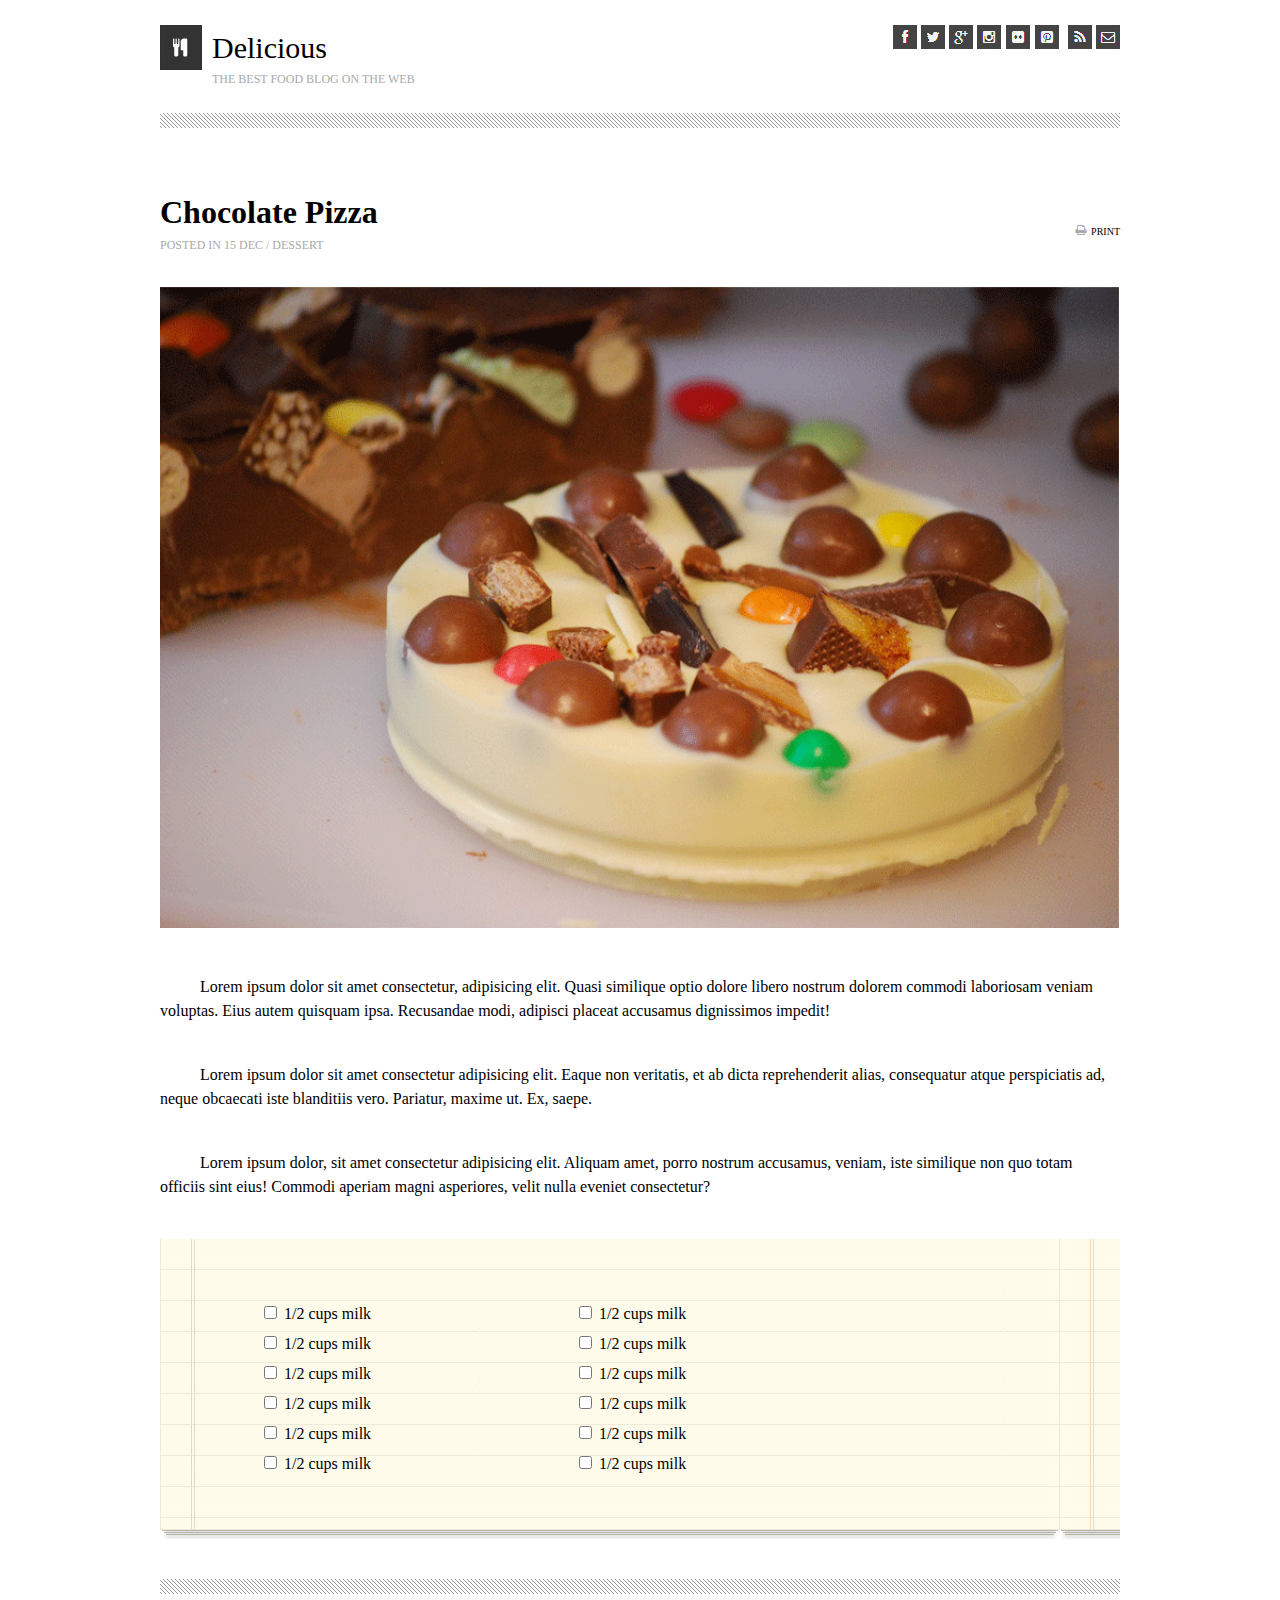
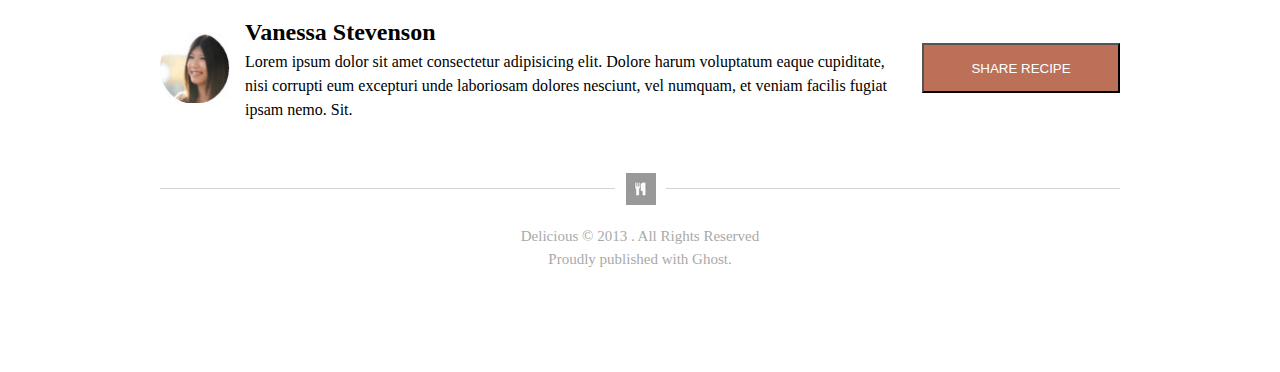
==== index.html @ af015dd7 "change the location of index.html file" ====
<!DOCTYPE html>
<html lang="en">
  <head>
    <meta charset="UTF-8" />
    <meta http-equiv="X-UA-Compatible" content="IE=edge" />
    <meta name="viewport" content="width=device-width, initial-scale=1.0" />
    <link rel="stylesheet" href="/css/styles.css">
    <title>Document</title>
  </head>
  <body>
    <header>
      <div class="header_left">
        <img src="/assets/img/logo.png" alt="" />
        <div class="header_text">
          <p>Delicious</p>
          <p>THE BEST FOOD BLOG ON THE WEB</p>
        </div>
      </div>
      <div class="social_container">
        <img src="/assets/img/fb-icon.png" alt="" />
        <img src="/assets/img/twit-icon.png" alt="" />
        <img src="/assets/img/gp-icon.png" alt="" />
        <img src="/assets/img/insta-icon.png" alt="" />
        <img src="/assets/img/flic-icon.png" alt="" />
        <img src="/assets/img/pint-icon.png" alt="" />
        <img class="rss_icon" src="/assets/img/rss-icon.png" alt="" />
        <img src="/assets/img/mail-icon.png" alt="" />
      </div>
    </header>
    <main>
      <div class="dashed_line"></div>
      <div class="main_header">
        <div class="main_title_container">
          <h1>Chocolate Pizza</h1>
          <p>POSTED IN 15 DEC / DESSERT</p>
        </div>
        <div class="print_container">
          <img src="/assets/img/print-icon.png" alt="" />
          <p>PRINT</p>
        </div>
      </div>
      <img class="hero_image" src="/assets/img/choco-pizza.png" alt="" />
      <div class="p_containers">
        <p>
          Lorem ipsum dolor sit amet consectetur, adipisicing elit. Quasi
          similique optio dolore libero nostrum dolorem commodi laboriosam
          veniam voluptas. Eius autem quisquam ipsa. Recusandae modi, adipisci
          placeat accusamus dignissimos impedit!
        </p>
        <p>
          Lorem ipsum dolor sit amet consectetur adipisicing elit. Eaque non
          veritatis, et ab dicta reprehenderit alias, consequatur atque
          perspiciatis ad, neque obcaecati iste blanditiis vero. Pariatur,
          maxime ut. Ex, saepe.
        </p>
        <p>
          Lorem ipsum dolor, sit amet consectetur adipisicing elit. Aliquam
          amet, porro nostrum accusamus, veniam, iste similique non quo totam
          officiis sint eius! Commodi aperiam magni asperiores, velit nulla
          eveniet consectetur?
        </p>
      </div>
      <div class="menu_list">
        <div>
            <div class="input_container">
                <input type="checkbox" name="" />
                <label>1/2 cups milk</label>
            </div>

            <div class="input_container">
                <input type="checkbox" name="" />
                <label>1/2 cups milk</label>
            </div>

            <div class="input_container">
                <input type="checkbox" name="" />
                <label>1/2 cups milk</label>
            </div>

            <div class="input_container">
                <input type="checkbox" name="" />
                <label>1/2 cups milk</label>
            </div>

            <div class="input_container">
                <input type="checkbox" name="" />
                <label>1/2 cups milk</label>
            </div>

            <div class="input_container">
                <input type="checkbox" name="" />
                <label>1/2 cups milk</label>
            </div>
        
        </div>
        <div>
            <div class="input_container">
                <input type="checkbox" name="" />
                <label>1/2 cups milk</label>
            </div>

            <div class="input_container">
                <input type="checkbox" name="" />
                <label>1/2 cups milk</label>
            </div>

            <div class="input_container">
                <input type="checkbox" name="" />
                <label>1/2 cups milk</label>
            </div>

            <div class="input_container">
                <input type="checkbox" name="" />
                <label>1/2 cups milk</label>
            </div>

            <div class="input_container">
                <input type="checkbox" name="" />
                <label>1/2 cups milk</label>
            </div>

            <div class="input_container">
                <input type="checkbox" name="" />
                <label>1/2 cups milk</label>
            </div>
        
        </div>
      </div>
      <div class="button_dashed_line"></div>
      <div class="share_container">
        <img src="/assets/img/van-pic.png" alt="">
        <div>
            <h2>Vanessa Stevenson</h2>
            <p>Lorem ipsum dolor sit amet consectetur adipisicing elit. Dolore harum voluptatum eaque cupiditate, nisi corrupti eum excepturi unde laboriosam dolores nesciunt, vel numquam, et veniam facilis fugiat ipsam nemo. Sit.</p>
        </div>
        <button>SHARE RECIPE</button>
      </div>
    </main>
    <footer>
        <div class="footer_border">
            <div class="line"></div>
            <img src="/assets/img/small-logo.png" alt="">
            <div class="line"></div>
        </div>
        <div class="footer_text">
            <p>Delicious &copy; 2013 . All Rights Reserved</p>
            <p>Proudly published with Ghost.</p>
        </div>
    </footer>
    <script src="/js/app.js"></script>
  </body>
</html>
---- css/styles.css ----
h1,h2,h3,h4,h5,p {
    margin: 0;
    padding: 0;
}

* {
    box-sizing: border-box;
}

body {
    width: 960px;
    margin: auto;
    line-height: 1.5;
}

header {
    padding: 25px 0;
}

header div{
    display: inline-block;
}

header div:last-child {
    float: right;
}

.header_text {
    padding-left: 10px;
}

.header_text p:first-child {
    font-size: 30px;
}

.header_text p:last-child {
    font-size: 12px;
    color: darkgray;
}

.rss_icon {
    padding-left: 5px;
}

.dashed_line {
    background: url(/assets/img/hr-img.png);
    width: 100%;
    height: 15px;
    margin-bottom: 60px;
}

.main_header {
    margin-bottom: 30px;
}

.main_header div {
    display: inline-block;
}

.main_header div:last-child {
    float: right;
    padding-top: 30px;
}

.main_header div:last-child p {
    display: inline;
    font-size: 10px;
}

.main_title_container p {
    font-size: 12px;
    color: darkgray;
}

.hero_image {
    width: 100%;
}

.p_containers {
    margin: 20px 0;
}

.p_containers p{
    text-indent: 40px;
    margin: 40px 0;
}

.menu_list {
    background: url(/assets/img/list-bg.png);
    height: 300px;
}

.menu_list label {
    display: inline-block;
}

.menu_list > div {
    display: inline-block;
    margin: 60px 100px;
}

.input_container {
    padding: 3px 0;
}

.button_dashed_line {
    background: url(/assets/img/hr-img.png);
    width: 100%;
    height: 15px;
    margin-top: 40px;
}

.share_container {
    margin-top: 20px;
}

.share_container {
    display: flex;
    align-items: center;
}

.share_container img {
    width: 70px;
    height: 70px;
}

.share_container div {
    padding: 0 15px;
}

.share_container button {
    width: 400px;
    height: 50px;
    background-color: #bc7058;
    color: white;
}

footer {
    height: 200px;
    margin-top: 50px;
    text-align: center;
    font-size: 15px;
    color: darkgray;
}

.footer_border {
    display: flex;
    align-items: center;
}

.footer_border img {
    padding: 0 10px;
}

div.line {
    border-top: solid 1px lightgray;
    flex: 1;
}

.footer_text {
    padding-top: 20px;
}
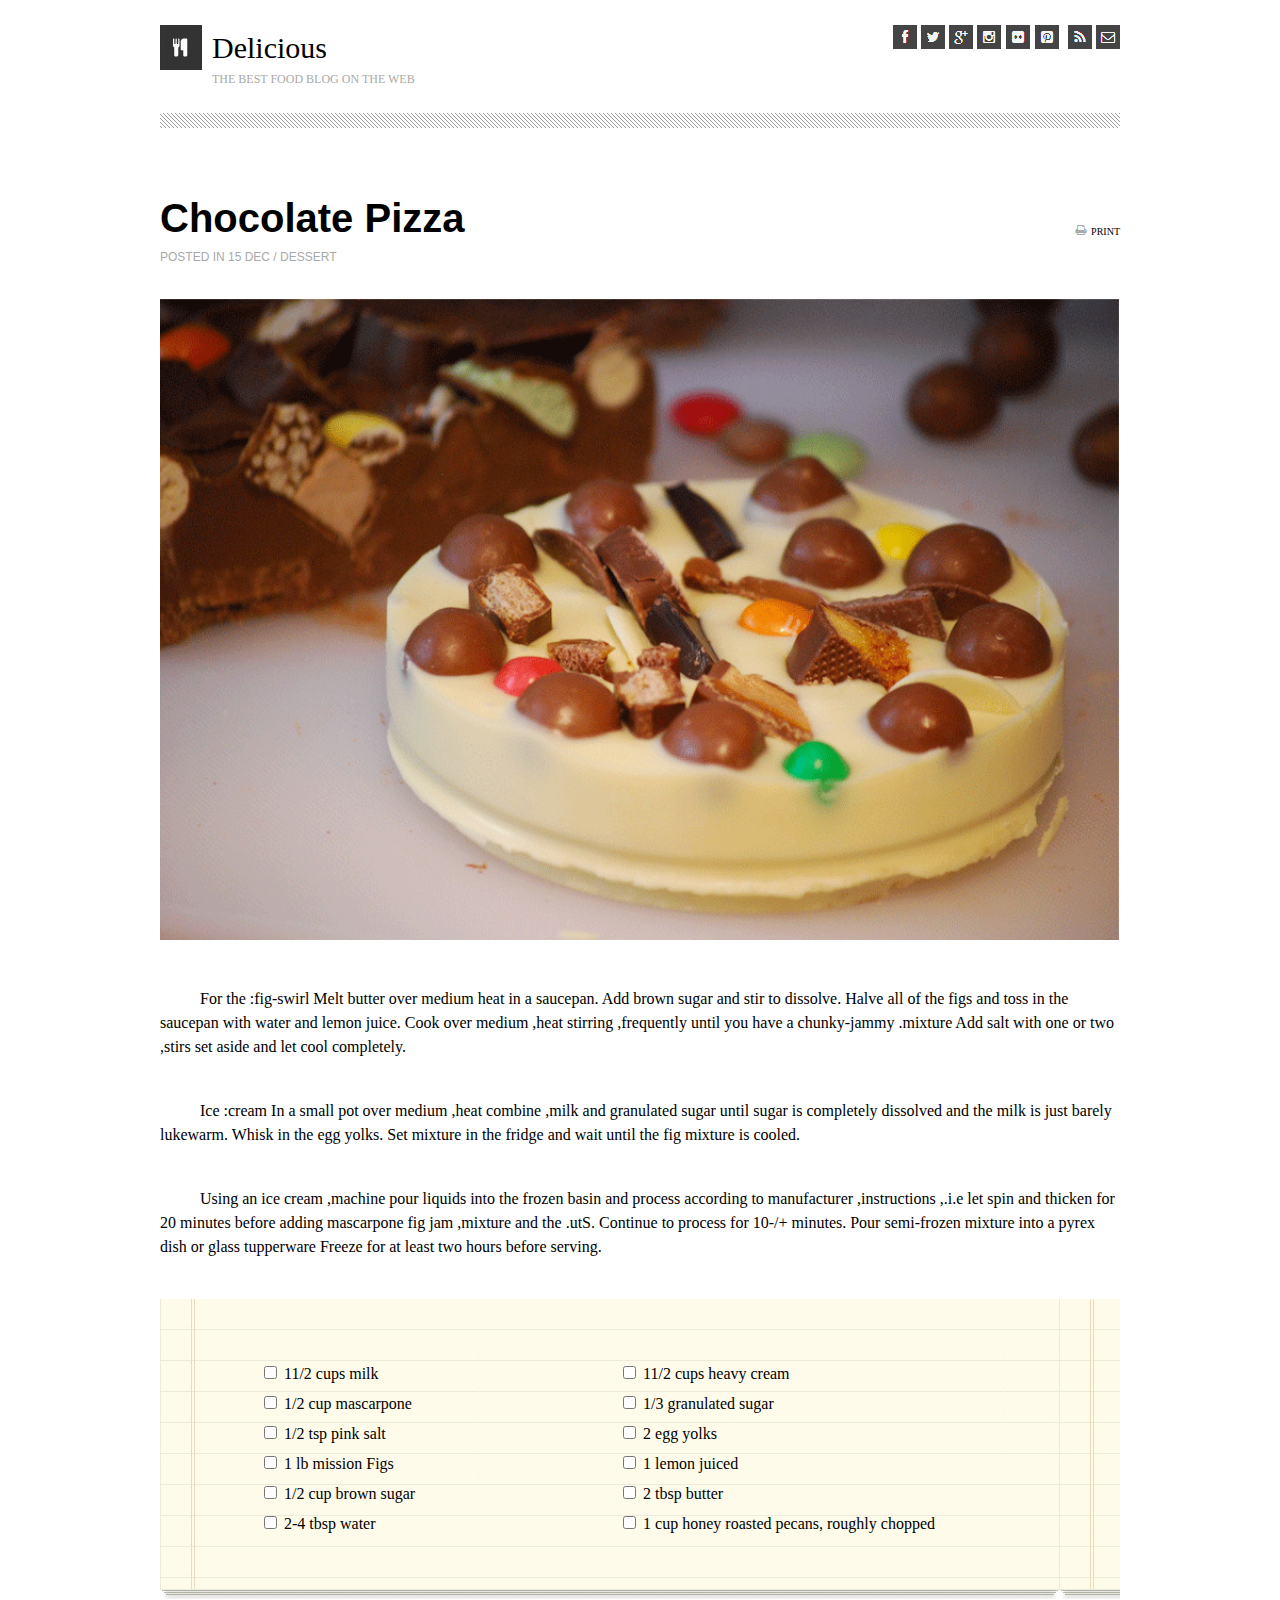
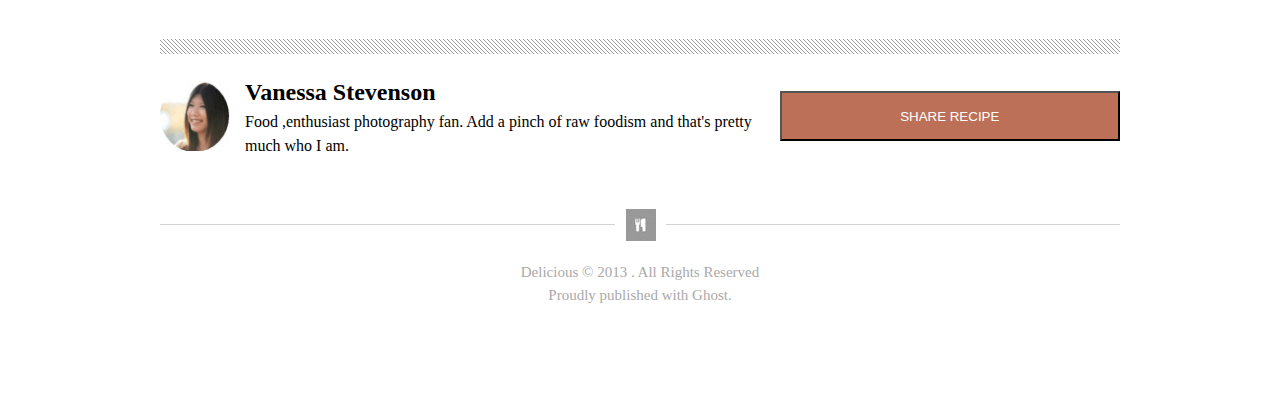
==== commit a3dddb62: "Merge pull request #3 from MousaSbbah/dev" ====
--- a/index.html
+++ b/index.html
@@ -1,30 +1,27 @@
 <!DOCTYPE html>
 <html lang="en">
   <head>
-    <meta charset="UTF-8" />
-    <meta http-equiv="X-UA-Compatible" content="IE=edge" />
-    <meta name="viewport" content="width=device-width, initial-scale=1.0" />
-    <link rel="stylesheet" href="/css/styles.css">
+    <link rel="stylesheet" href="./css/styles.css">
     <title>Document</title>
   </head>
   <body>
     <header>
       <div class="header_left">
-        <img src="/assets/img/logo.png" alt="" />
+        <img src="./assets/img/logo.png" alt="" />
         <div class="header_text">
           <p>Delicious</p>
           <p>THE BEST FOOD BLOG ON THE WEB</p>
         </div>
       </div>
       <div class="social_container">
-        <img src="/assets/img/fb-icon.png" alt="" />
-        <img src="/assets/img/twit-icon.png" alt="" />
-        <img src="/assets/img/gp-icon.png" alt="" />
-        <img src="/assets/img/insta-icon.png" alt="" />
-        <img src="/assets/img/flic-icon.png" alt="" />
-        <img src="/assets/img/pint-icon.png" alt="" />
-        <img class="rss_icon" src="/assets/img/rss-icon.png" alt="" />
-        <img src="/assets/img/mail-icon.png" alt="" />
+        <img src="./assets/img/fb-icon.png" alt="" />
+        <img src="./assets/img/twit-icon.png" alt="" />
+        <img src="./assets/img/gp-icon.png" alt="" />
+        <img src="./assets/img/insta-icon.png" alt="" />
+        <img src="./assets/img/flic-icon.png" alt="" />
+        <img src="./assets/img/pint-icon.png" alt="" />
+        <img class="rss_icon" src="./assets/img/rss-icon.png" alt="" />
+        <img src="./assets/img/mail-icon.png" alt="" />
       </div>
     </header>
     <main>
@@ -35,103 +32,109 @@
           <p>POSTED IN 15 DEC / DESSERT</p>
         </div>
         <div class="print_container">
-          <img src="/assets/img/print-icon.png" alt="" />
+          <img src="./assets/img/print-icon.png" alt="" />
           <p>PRINT</p>
         </div>
       </div>
-      <img class="hero_image" src="/assets/img/choco-pizza.png" alt="" />
+      <img class="hero_image" src="./assets/img/choco-pizza.png" alt="" />
       <div class="p_containers">
         <p>
-          Lorem ipsum dolor sit amet consectetur, adipisicing elit. Quasi
-          similique optio dolore libero nostrum dolorem commodi laboriosam
-          veniam voluptas. Eius autem quisquam ipsa. Recusandae modi, adipisci
-          placeat accusamus dignissimos impedit!
+          For the :fig-swirl Melt butter over medium heat in a saucepan. Add brown sugar and stir to dissolve. Halve all 
+          of the figs and toss in the saucepan with water and lemon juice. Cook over medium ,heat stirring ,frequently until 
+          you have a chunky-jammy .mixture Add salt with one or two ,stirs set aside and let cool completely. 
+          
         </p>
         <p>
-          Lorem ipsum dolor sit amet consectetur adipisicing elit. Eaque non
-          veritatis, et ab dicta reprehenderit alias, consequatur atque
-          perspiciatis ad, neque obcaecati iste blanditiis vero. Pariatur,
-          maxime ut. Ex, saepe.
+          Ice :cream In a small pot over medium ,heat combine ,milk and granulated sugar until sugar is completely 
+          dissolved and the milk is just barely lukewarm. Whisk in the egg yolks. Set mixture in the fridge and wait until the 
+          fig mixture is cooled.
         </p>
         <p>
-          Lorem ipsum dolor, sit amet consectetur adipisicing elit. Aliquam
-          amet, porro nostrum accusamus, veniam, iste similique non quo totam
-          officiis sint eius! Commodi aperiam magni asperiores, velit nulla
-          eveniet consectetur?
+          Using an ice cream ,machine pour liquids into the frozen basin and process according to manufacturer 
+,instructions ,.i.e let spin and thicken for 20 minutes before adding mascarpone fig jam ,mixture and the .utS. 
+Continue to process for 10-/+ minutes. Pour semi-frozen mixture into a pyrex dish or glass tupperware Freeze for 
+at least two hours before serving. 
+
         </p>
       </div>
       <div class="menu_list">
         <div>
+            
+            <div class="input_container">
+              <input type="checkbox" name="" />
+              <label>11/2 cups milk</label>
+          </div>
+
+          <div class="input_container">
+              <input type="checkbox" name="" />
+              <label>
+                1/2 cup mascarpone 
+                </label>
+          </div>
+
+          <div class="input_container">
+              <input type="checkbox" name="" />
+              <label>1/2 tsp pink salt</label>
+          </div>
+
+          <div class="input_container">
+              <input type="checkbox" name="" />
+              <label>1 lb mission Figs</label>
+          </div>
+
+          <div class="input_container">
+              <input type="checkbox" name="" />
+              <label>1/2 cup brown sugar</label>
+          </div>
+
+          <div class="input_container">
+              <input type="checkbox" name="" />
+              <label>2-4 tbsp water</label>
+          </div>
+      
+        </div>
+        <div>
             <div class="input_container">
                 <input type="checkbox" name="" />
-                <label>1/2 cups milk</label>
+                <label>11/2 cups heavy cream</label>
             </div>
 
             <div class="input_container">
                 <input type="checkbox" name="" />
-                <label>1/2 cups milk</label>
+                <label>
+                  1/3 granulated sugar
+                  </label>
             </div>
 
             <div class="input_container">
                 <input type="checkbox" name="" />
-                <label>1/2 cups milk</label>
+                <label>2 egg yolks</label>
             </div>
 
             <div class="input_container">
                 <input type="checkbox" name="" />
-                <label>1/2 cups milk</label>
+                <label>1 lemon juiced</label>
             </div>
 
             <div class="input_container">
                 <input type="checkbox" name="" />
-                <label>1/2 cups milk</label>
+                <label>2 tbsp butter</label>
             </div>
 
             <div class="input_container">
                 <input type="checkbox" name="" />
-                <label>1/2 cups milk</label>
-            </div>
-        
-        </div>
-        <div>
-            <div class="input_container">
-                <input type="checkbox" name="" />
-                <label>1/2 cups milk</label>
-            </div>
-
-            <div class="input_container">
-                <input type="checkbox" name="" />
-                <label>1/2 cups milk</label>
-            </div>
-
-            <div class="input_container">
-                <input type="checkbox" name="" />
-                <label>1/2 cups milk</label>
-            </div>
-
-            <div class="input_container">
-                <input type="checkbox" name="" />
-                <label>1/2 cups milk</label>
-            </div>
-
-            <div class="input_container">
-                <input type="checkbox" name="" />
-                <label>1/2 cups milk</label>
-            </div>
-
-            <div class="input_container">
-                <input type="checkbox" name="" />
-                <label>1/2 cups milk</label>
+                <label>1 cup honey roasted pecans, roughly chopped  </label>
             </div>
         
         </div>
       </div>
       <div class="button_dashed_line"></div>
       <div class="share_container">
-        <img src="/assets/img/van-pic.png" alt="">
+        <img src="./assets/img/van-pic.png" alt="">
         <div>
             <h2>Vanessa Stevenson</h2>
-            <p>Lorem ipsum dolor sit amet consectetur adipisicing elit. Dolore harum voluptatum eaque cupiditate, nisi corrupti eum excepturi unde laboriosam dolores nesciunt, vel numquam, et veniam facilis fugiat ipsam nemo. Sit.</p>
+            <p>Food ,enthusiast photography fan. Add a pinch of raw foodism and that's 
+              pretty much who I am. </p>
         </div>
         <button>SHARE RECIPE</button>
       </div>
@@ -139,7 +142,7 @@
     <footer>
         <div class="footer_border">
             <div class="line"></div>
-            <img src="/assets/img/small-logo.png" alt="">
+            <img src="./assets/img/small-logo.png" alt="">
             <div class="line"></div>
         </div>
         <div class="footer_text">
@@ -147,6 +150,6 @@
             <p>Proudly published with Ghost.</p>
         </div>
     </footer>
-    <script src="/js/app.js"></script>
+    <script src="./js/app.js"></script>
   </body>
 </html>
--- a/css/styles.css
+++ b/css/styles.css
@@ -2,6 +2,10 @@
     margin: 0;
     padding: 0;
 }
+@import url('https://fonts.googleapis.com/css2?family=Yellowtail&display=swap');
+@import url('https://fonts.googleapis.com/css2?family=Allura&display=swap');
+@import url('https://fonts.googleapis.com/css2?family=Oswald:wght@300&display=swap');
+@import url('https://fonts.googleapis.com/css2?family=Architects+Daughter&display=swap');
 
 * {
     box-sizing: border-box;
@@ -30,12 +34,15 @@
 }
 
 .header_text p:first-child {
+    font-family: 'Yellowtail', cursive;
     font-size: 30px;
+   
 }
 
 .header_text p:last-child {
     font-size: 12px;
     color: darkgray;
+   
 }
 
 .rss_icon {
@@ -67,10 +74,17 @@
     font-size: 10px;
 }
 
+.main_title_container h1 {
+    font-size: 40px;
+    font-weight:900;
+    font-family: 'Oswald', sans-serif;
+}
 .main_title_container p {
     font-size: 12px;
     color: darkgray;
+    font-family: 'Oswald', sans-serif;
 }
+
 
 .hero_image {
     width: 100%;
@@ -83,6 +97,7 @@
 .p_containers p{
     text-indent: 40px;
     margin: 40px 0;
+    font-weight: 530;
 }
 
 .menu_list {
@@ -92,6 +107,8 @@
 
 .menu_list label {
     display: inline-block;
+    font-family: 'Architects Daughter', cursive;
+    font-weight: 545;
 }
 
 .menu_list > div {
